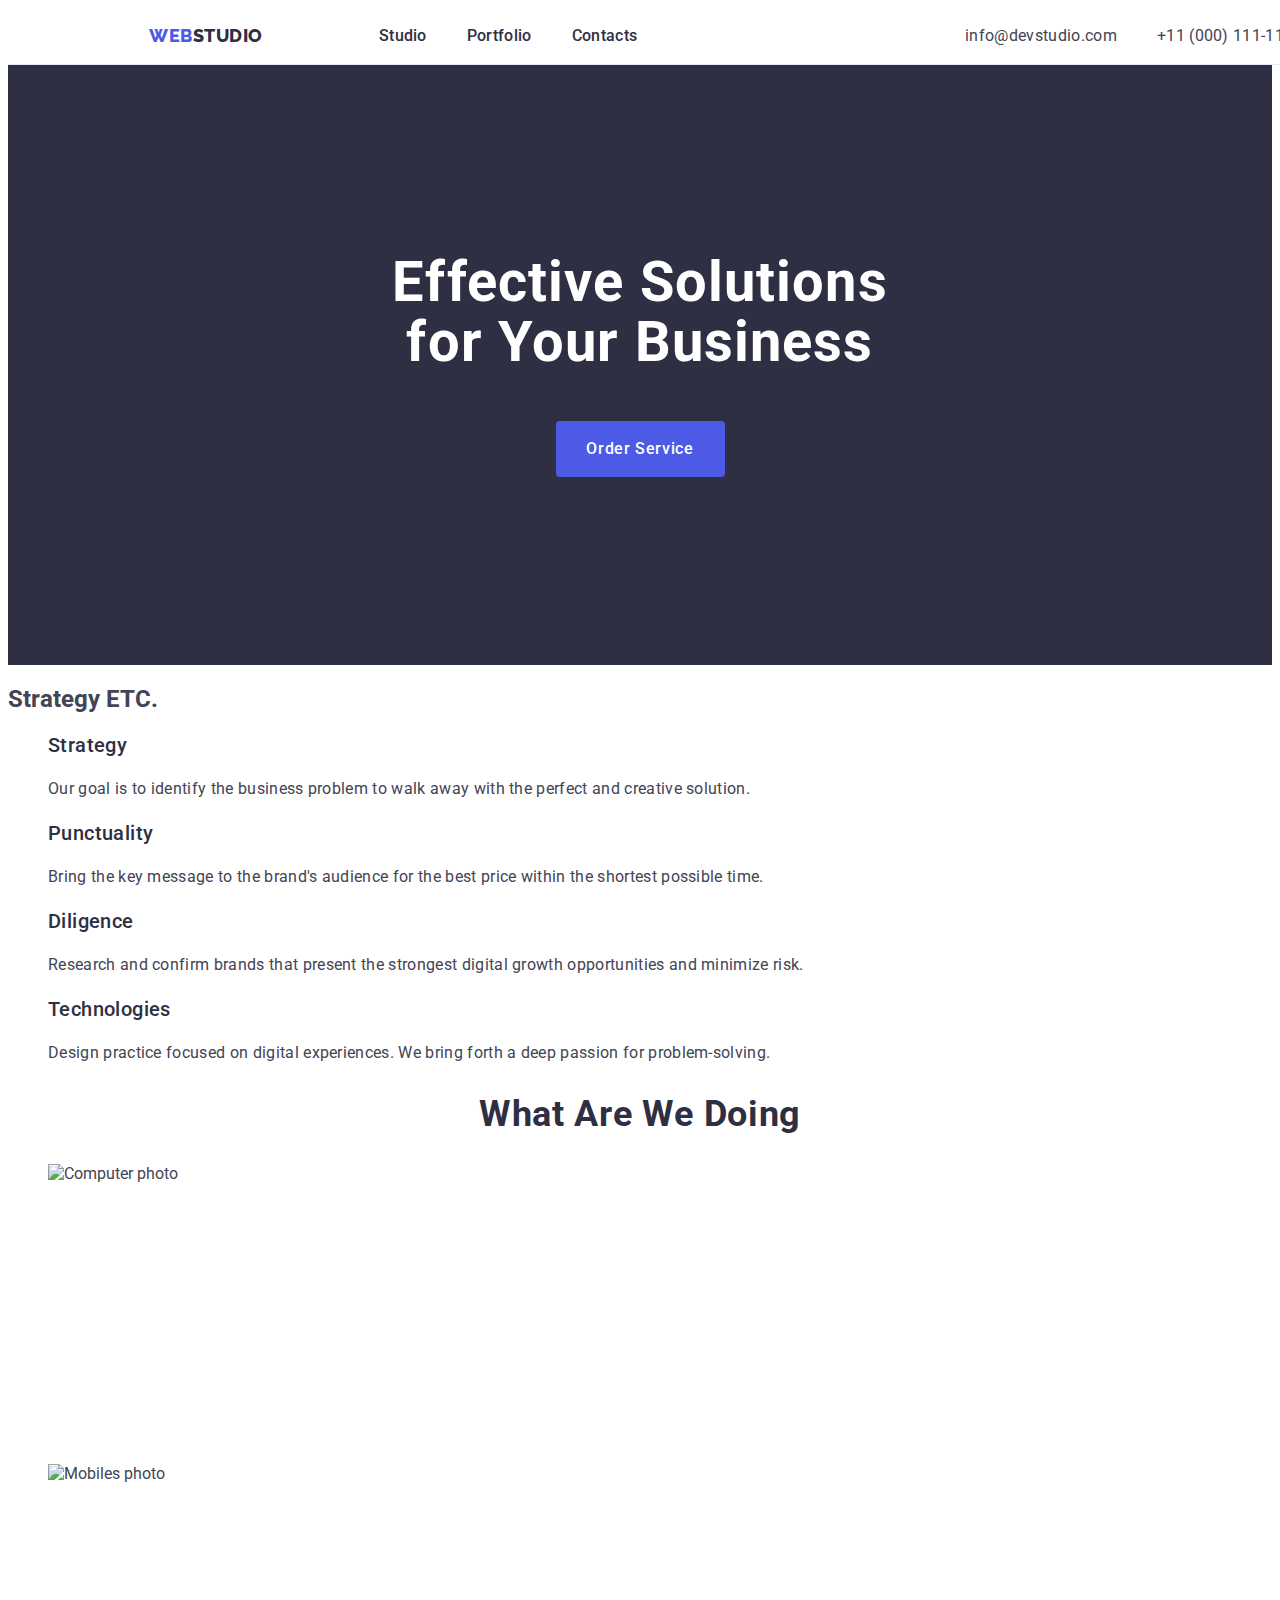
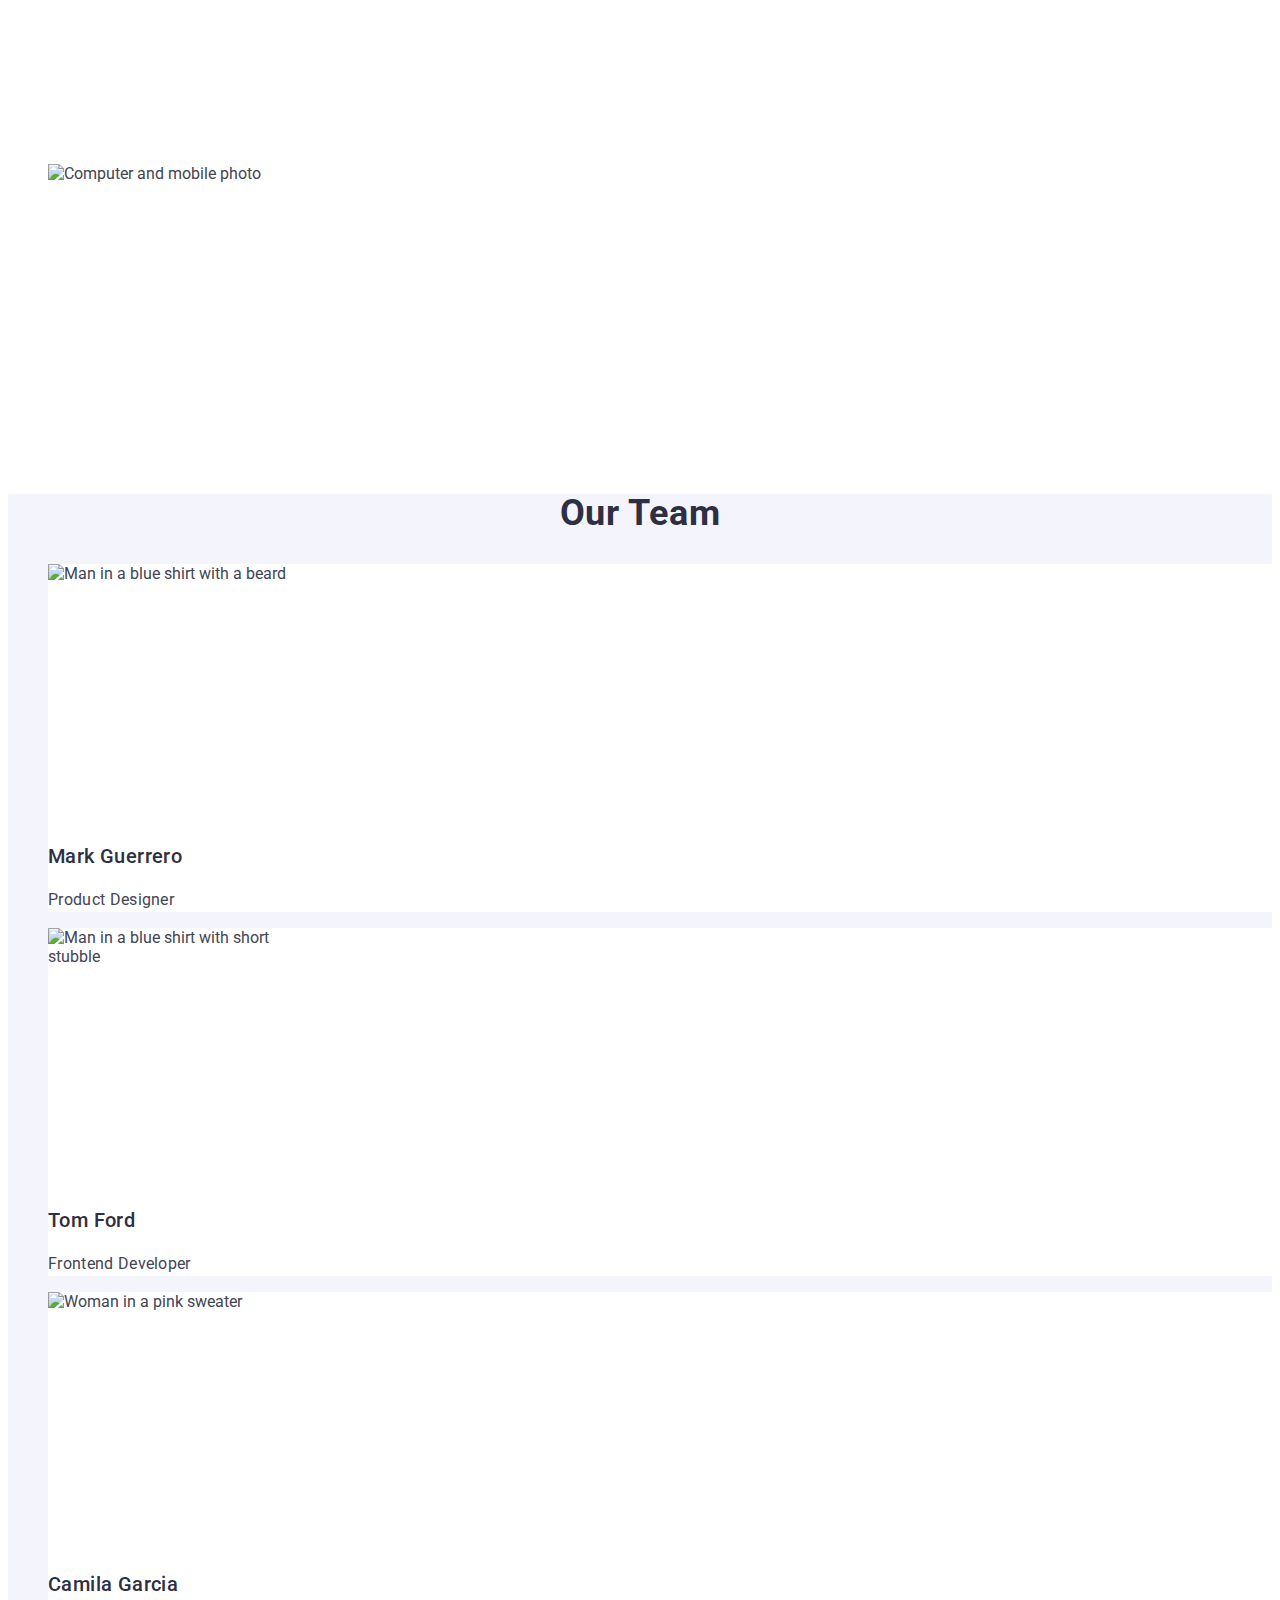
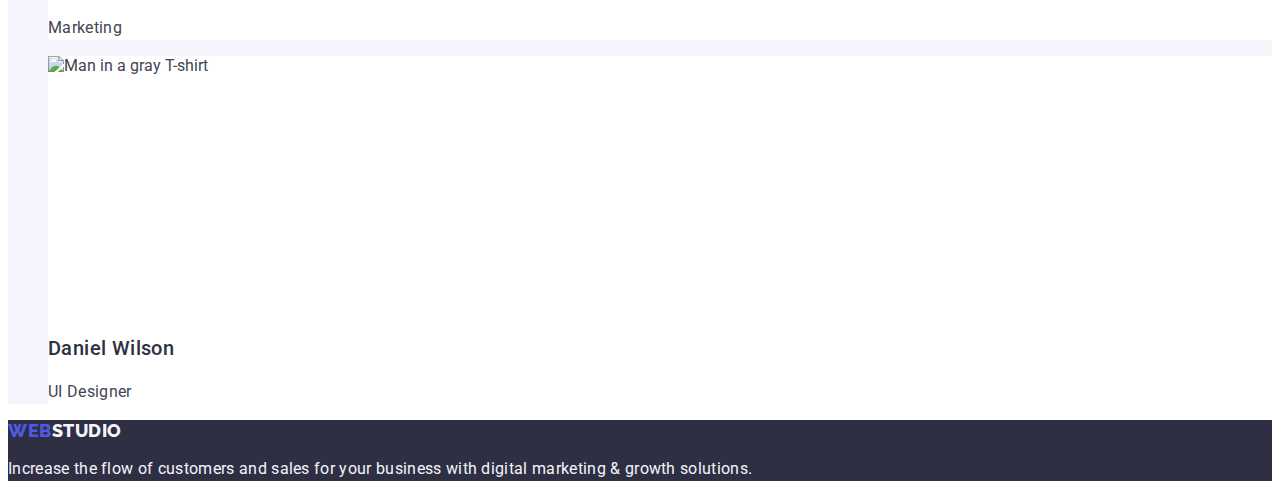
==== index.html @ ab26cf45 "index.html" ====
<!DOCTYPE html>
<html lang="en">
<head>
    <meta charset="UTF-8">
    <meta name="viewport" content="width=device-width, initial-scale=1.0">
    <title>zadaniedomowe2</title>

    <link rel="preconnect" href="https://fonts.googleapis.com">
    <link rel="preconnect" href="https://fonts.gstatic.com" crossorigin>
    <link href="https://fonts.googleapis.com/css2?family=Raleway:wght@800&family=Roboto:wght@400;500;700;900&display=swap"
        rel="stylesheet">
    
    <link
    rel="stylesheet"
    href="https://cdnjs.cloudflare.com/ajax/libs/modern-normalize/2.0.0/modern-normalize.min.css"
    integrity="sha512-4xo8blKMVCiXpTaLzQSLSw3KFOVPWhm/TRtuPVc4WG6kUgjH6J03IBuG7JZPkcWMxJ5huwaBpOpnwYElP/m6wg=="
    crossorigin="anonymous"
    referrerpolicy="no-referrer"
    />

    <link rel="stylesheet" href="./css/styles.css">
</head>

<body>
    <header class="header">
        <div class="container header-container">
        <nav class="nav-container">
            <a href="./index.html" class="logo link">Web<span class="logo-span">Studio</span></a>
            <ul class="nav-links list">
                <li><a href="./index.html" class="link">Studio</a></li>
                <li><a href="./portfolio.html" class="link">Portfolio</a></li>
                <li><a href="" class="link">Contacts</a></li>
            </ul>
        </nav>
        <address class="address">
            <ul class="address-links list">
                <li><a href="mailto:info@devstudio.com" class="link">info@devstudio.com</a></li>
                <li><a href="tel:+110001111111" class="link">+11 (000) 111-11-11</a></li>
            </ul>
        </address>
        </div>
    </header>

    <main>
        <!--Effective Solutions for Your Business-->
        <div class="container">
        <section class="title-background">
            <h1 class="title">Effective Solutions for Your Business</h1>
            <button type="button" class="filter-buttonone cursor">Order Service</button>
        </section>
        </div>
        
        <!--Strategy etc.-->
        <section>
            <h2>Strategy ETC.</h2>
            <ul class="list">
                <li>
                    <h3 class="headerthree">Strategy</h3>
                    <p class="description">Our goal is to identify the business problem to walk away with the perfect and creative solution.</p>
                </li>
                <li>
                    <h3 class="headerthree">Punctuality</h3>
                    <p class="description">Bring the key message to the brand's audience for the best price within the shortest possible time.</p>
                </li>
                <li>
                    <h3 class="headerthree">Diligence</h3>
                    <p class="description">Research and confirm brands that present the strongest digital growth opportunities and minimize risk.</p>
                </li>
                <li>
                    <h3 class="headerthree">Technologies</h3>
                    <p class="description">Design practice focused on digital experiences. We bring forth a deep passion for problem-solving.</p>
                </li>
            </ul>
        </section>

        <!--What Are We Doing-->
        <section>
            <h2 class="headertwo">What are we doing</h2>
            <ul class="list">
                <li><img src="./images/WhatAreWeDoing-img1.jpg" alt="Computer photo" width="360" height="300"></li>
                <li><img src="./images/WhatAreWeDoing-img2.jpg" alt="Mobiles photo" width="360" height="300"></li>
                <li><img src="./images/WhatAreWeDoing-img3.jpg" alt="Computer and mobile photo" width="360" height="300"></li>
            </ul>
        </section>

        <!--Our Team-->
        <section class="team-background">
            <h2 class="headertwo">Our Team</h2>
            <ul class="list">
                <li class="card-background">
                    <img src="./images/OurTeam-img1.jpg" alt="Man in a blue shirt with a beard" width="264" height="260">
                    <h3 class="headerthree">Mark Guerrero</h3>
                    <p class="description">Product Designer</p>
                </li>
                <li class="card-background">
                    <img src="./images/OurTeam-img2.jpg" alt="Man in a blue shirt with short stubble" width="264" height="260">
                    <h3 class="headerthree">Tom Ford</h3>
                    <p class="description">Frontend Developer</p>
                </li>
                <li class="card-background">
                    <img src="./images/OurTeam-img3.jpg" alt="Woman in a pink sweater" width="264" height="260">
                    <h3 class="headerthree">Camila Garcia</h3>
                    <p class="description">Marketing</p>
                </li>
                <li class="card-background">
                    <img src="./images/OurTeam-img4.jpg" alt="Man in a gray T-shirt" width="264" height="260">
                    <h3 class="headerthree">Daniel Wilson</h3>
                    <p class="description">UI Designer</p>
                </li>
            </ul>
        </section>
    </main>

    <footer class="footer-background">
        <a href="./index.html" class="logo link">Web<span class="logo-spantwo">Studio</span></a>
        <p class="footer-description">Increase the flow of customers and sales for your business with digital marketing & growth solutions.</p>
    </footer>
</body>
</html>
---- css/styles.css ----
:root {
    --primary-brand-color: #4D5AE5;
    --pressed-state-color: #404BBF;
    --dark-color: #2E2F42;
    --success-color: #31D0AA;
    --text-color: #434455;
    --subtle-text-color: #8E8F99;
    --accent-color: #E7E9FC;
    --light-color: #F4F4FD;
    --modal-overlay-color: #2E2F4266;
    --hero-background-color: #2E2F42B2;
    --white-background-color: #FFFFFF;
    --modal-background-color: #FCFCFC;
}

body {
   font-family: "Roboto", sans-serif;
   color: var(--text-color);
   background-color: var(--white-background-color);
}

.nav-links .link {
        color: var(--dark-color);
        font-size: 16px;
        font-weight: 500;
        line-height: 1.5;
        letter-spacing: 0.32px;
        padding: 24px 0;
}

.address-links .link {
    color: var(--text-color);
    font-size: 16px;
    line-height: 1.5;
    letter-spacing: 0.32px;
}

.address-links .link:hover,
.address-links .link:focus,
.address-links .link:active,
.nav-links .link:hover,
.nav-links .link:focus,
.nav-links .link:active {
    color: var(--pressed-state-color)
}

.address {
    font-style: normal;
}

.link {
    text-decoration: none;
}

.list {
    list-style: none;
}

.filter-button {
    background-color: var(--light-color);
        color: var(--primary-brand-color);
        font-family: inherit;
        font-size: 16px;
        font-weight: 500;
        line-height: 1.5;
        letter-spacing: 0.64px;
}

.filter-buttonone {
    background-color: var(--primary-brand-color);
        color: var(--white-background-color);
        font-family: inherit;
        font-size: 16px;
        font-weight: 500;
        line-height: 1.5;
        letter-spacing: 0.64px;
        display: block;
        margin: 0 auto;
        min-width: 169px;
        height: 56px;
        border: none;
        border-radius: 4px;
}

.filter-button:hover,
.filter-button:focus,
.filter-buttonone:hover,
.filter-buttonone:focus {
    background-color: var(--pressed-state-color);
    color: var(--white-background-color);
}

.cursor {
    cursor: pointer;
}

.logo {
    color: var(--primary-brand-color);
    font-family: "Raleway", sans-serif;
    font-size: 18px;
    font-weight: 800;
    line-height: 1.17;
    letter-spacing: 0.54px;
    text-transform: uppercase;
    margin-right: 76px;
}

.logo-span {
    color: var(--dark-color);
}

.logo-spantwo {
    color: var(--light-color)
}

.title-background {
    background-color: var(--dark-color);
    width: 1440px;
    padding: 188px 0;
}

.title {
    color: var(--white-background-color);
    text-align: center;
    font-size: 56px;
    font-weight: 700;
    line-height: 1.07;
    letter-spacing: 1.12px;
    display: block;
    margin: 0 auto;
    max-width: 496px;
    padding-bottom: 48px;
}

.team-background {
    background-color: var(--light-color);
}

.headertwo {
    color: var(--dark-color);
    text-align: center;
    font-size: 36px;
    font-weight: 700;
    line-height: 1.11;
    letter-spacing: 0.72px;
    text-transform: capitalize;
}

.headerthree {
    color: var(--dark-color);
    font-size: 20px;
    font-weight: 500;
    line-height: 1.2;
    letter-spacing: 0.4px;
}

.description {
    font-size: 16px;
    line-height: 1.5;
    letter-spacing: 0.32px;
}

.card-background {
    background-color: var(--white-background-color);
}

.footer-description {
    color: var(--light-color);
    font-size: 16px;
    line-height: 1.5;
    letter-spacing: 0.32px;
}

.footer-background {
    background-color: var(--dark-color);
}

.header {
    width: 1440px;
    border-bottom: 1px solid var(--accent-color);
}

.container {
    display: flex;
}

.header-container {
        width: 1158px;
        margin: 0 auto;
        padding: 0 15px;
        justify-content: space-between;
}

.nav-container {
    display: flex;
    align-items: center;
}

.nav-links,
.address-links {
    display: flex;
    gap: 40px;
}

img {
    display: block;
}
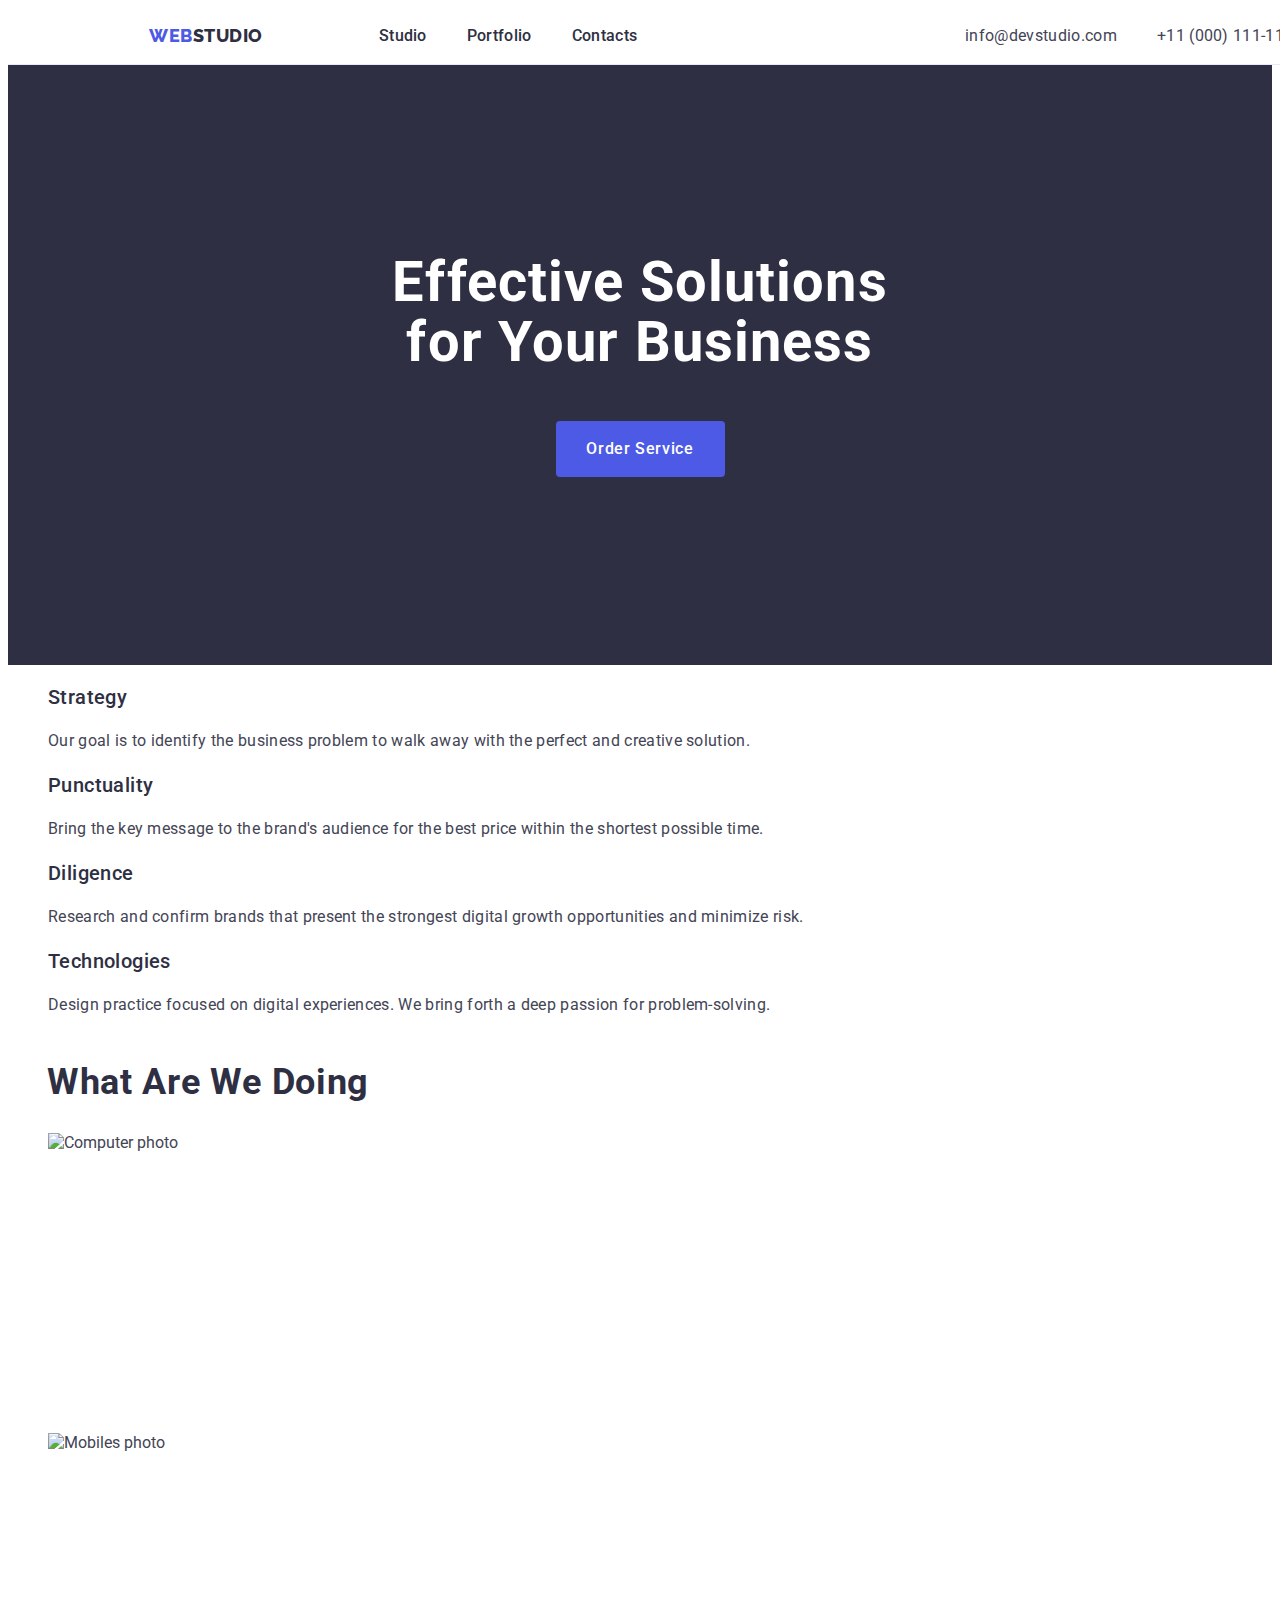
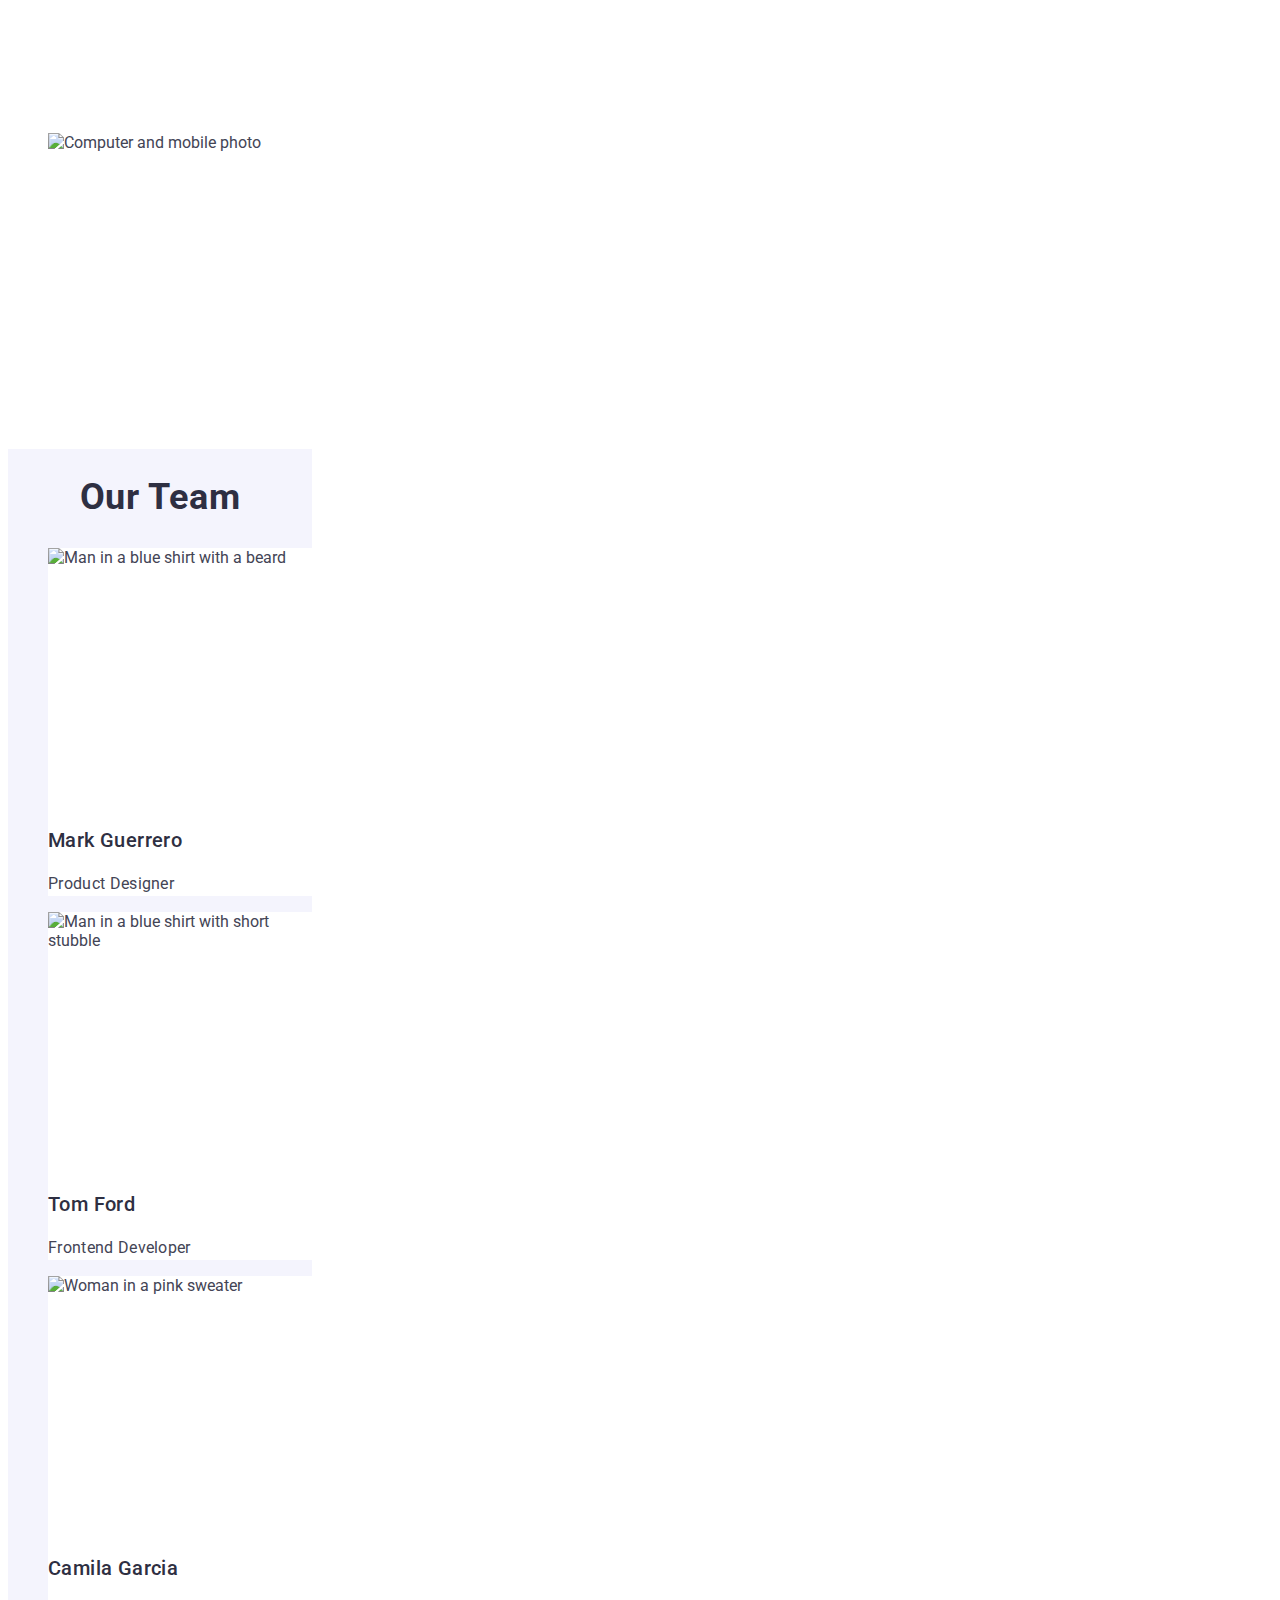
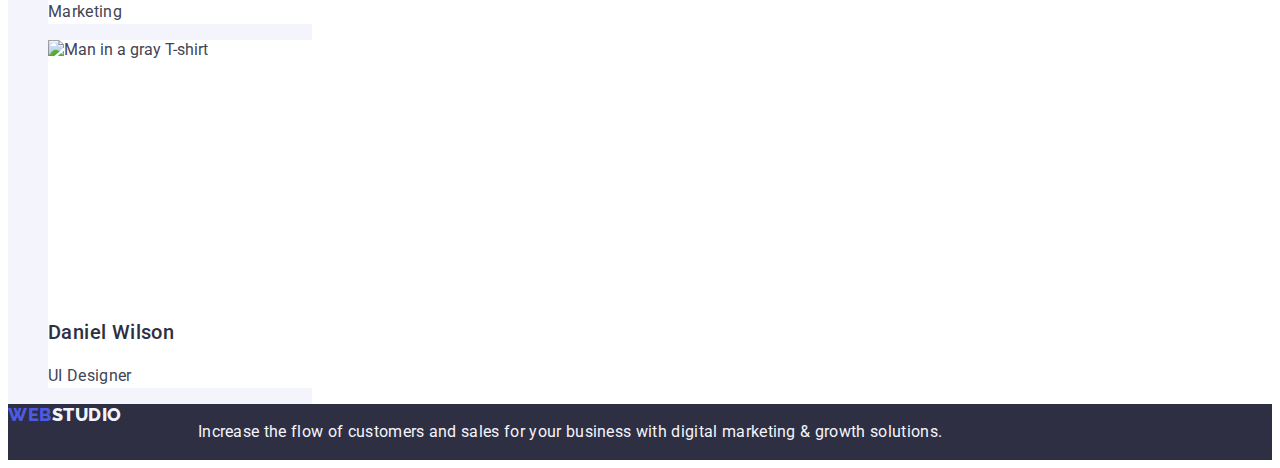
==== commit 7b92530e: "index.html" ====
--- a/index.html
+++ b/index.html
@@ -51,8 +51,9 @@
         </div>
         
         <!--Strategy etc.-->
+        <div class="container">
         <section>
-            <h2>Strategy ETC.</h2>
+            <h2 class="visually-hidden">Strategy ETC.</h2>
             <ul class="list">
                 <li>
                     <h3 class="headerthree">Strategy</h3>
@@ -72,8 +73,10 @@
                 </li>
             </ul>
         </section>
+        </div>
 
         <!--What Are We Doing-->
+        <div class="container">
         <section>
             <h2 class="headertwo">What are we doing</h2>
             <ul class="list">
@@ -82,8 +85,10 @@
                 <li><img src="./images/WhatAreWeDoing-img3.jpg" alt="Computer and mobile photo" width="360" height="300"></li>
             </ul>
         </section>
+        </div>
 
         <!--Our Team-->
+        <div class="container">
         <section class="team-background">
             <h2 class="headertwo">Our Team</h2>
             <ul class="list">
@@ -109,11 +114,14 @@
                 </li>
             </ul>
         </section>
+        </div>
     </main>
 
     <footer class="footer-background">
+        <div class="container">
         <a href="./index.html" class="logo link">Web<span class="logo-spantwo">Studio</span></a>
         <p class="footer-description">Increase the flow of customers and sales for your business with digital marketing & growth solutions.</p>
+        </div>
     </footer>
 </body>
 </html>--- a/css/styles.css
+++ b/css/styles.css
@@ -204,4 +204,14 @@
 
 img {
     display: block;
+}
+
+.visually-hidden:not(:focus):not(:active) {
+    clip: rect(0 0 0 0);
+    clip-path: inset(100%);
+    height: 1px;
+    overflow: hidden;
+    position: absolute;
+    white-space: nowrap;
+    width: 1px;
 }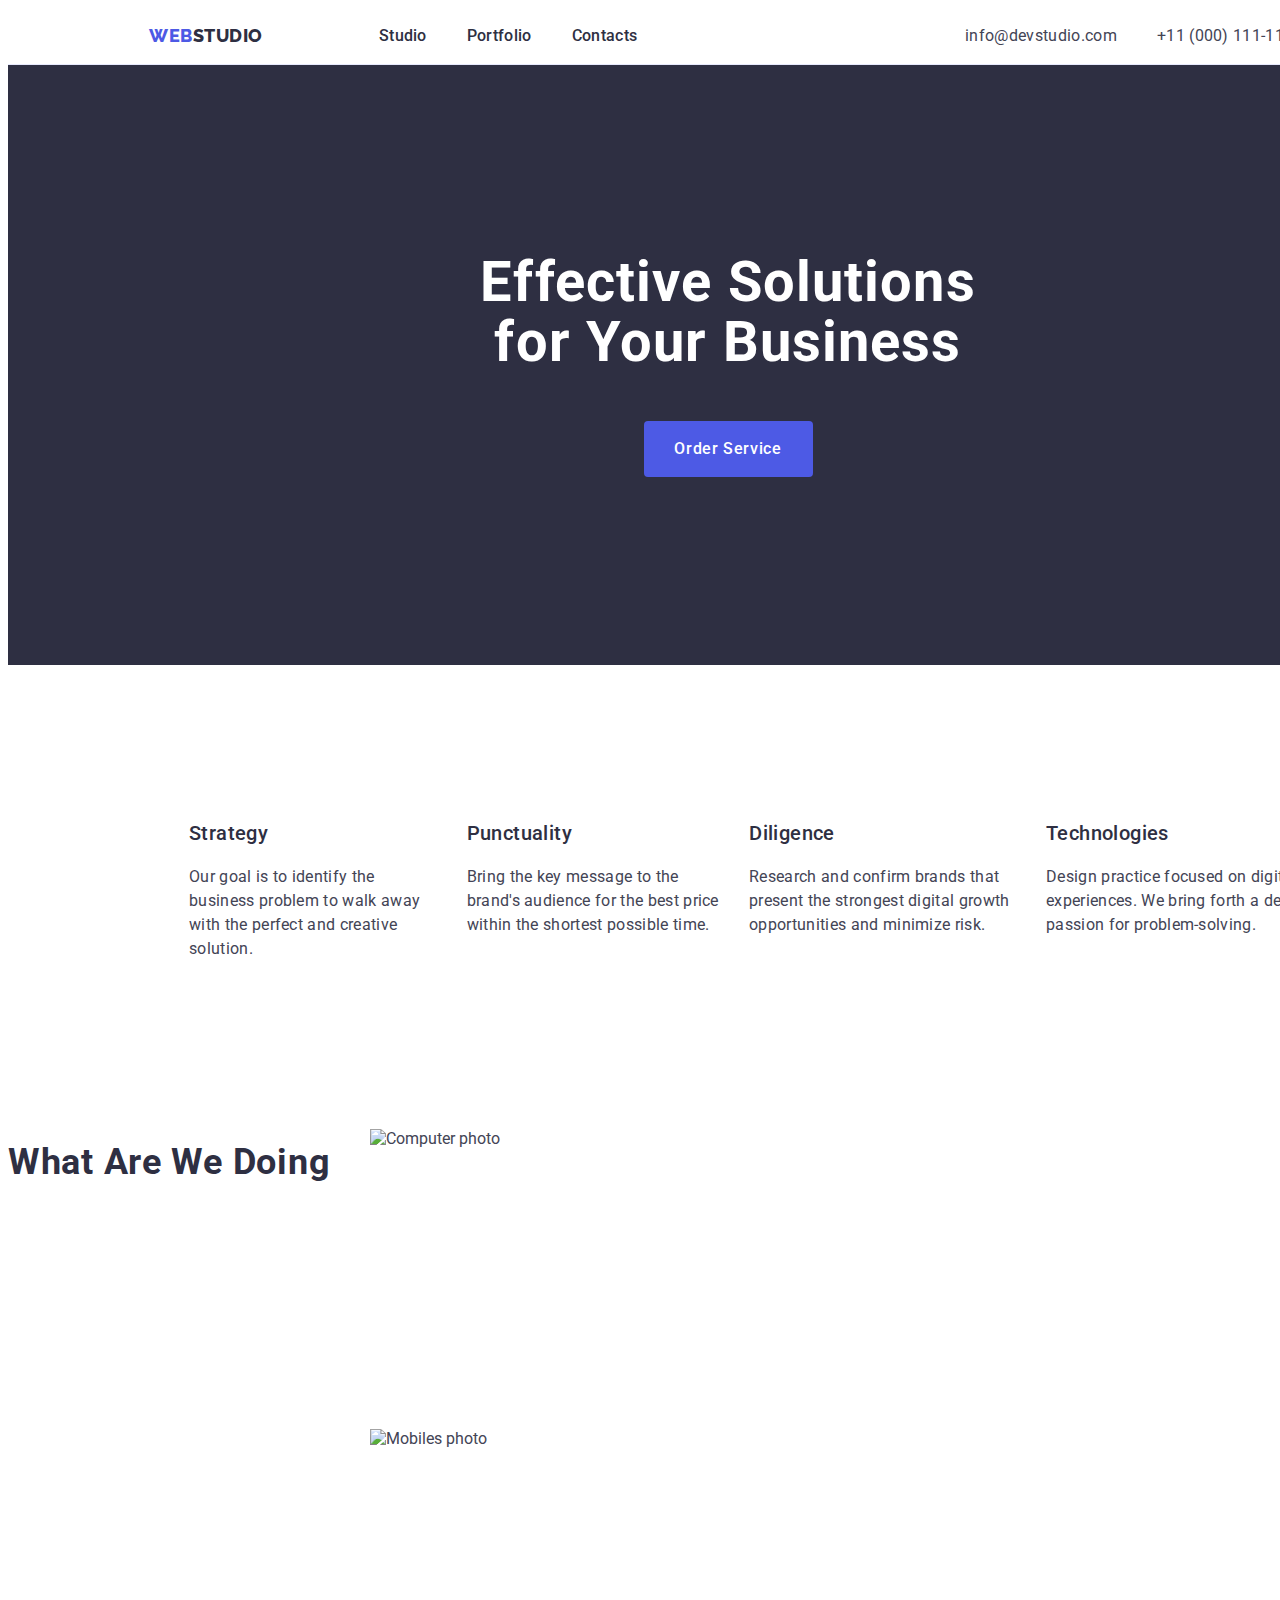
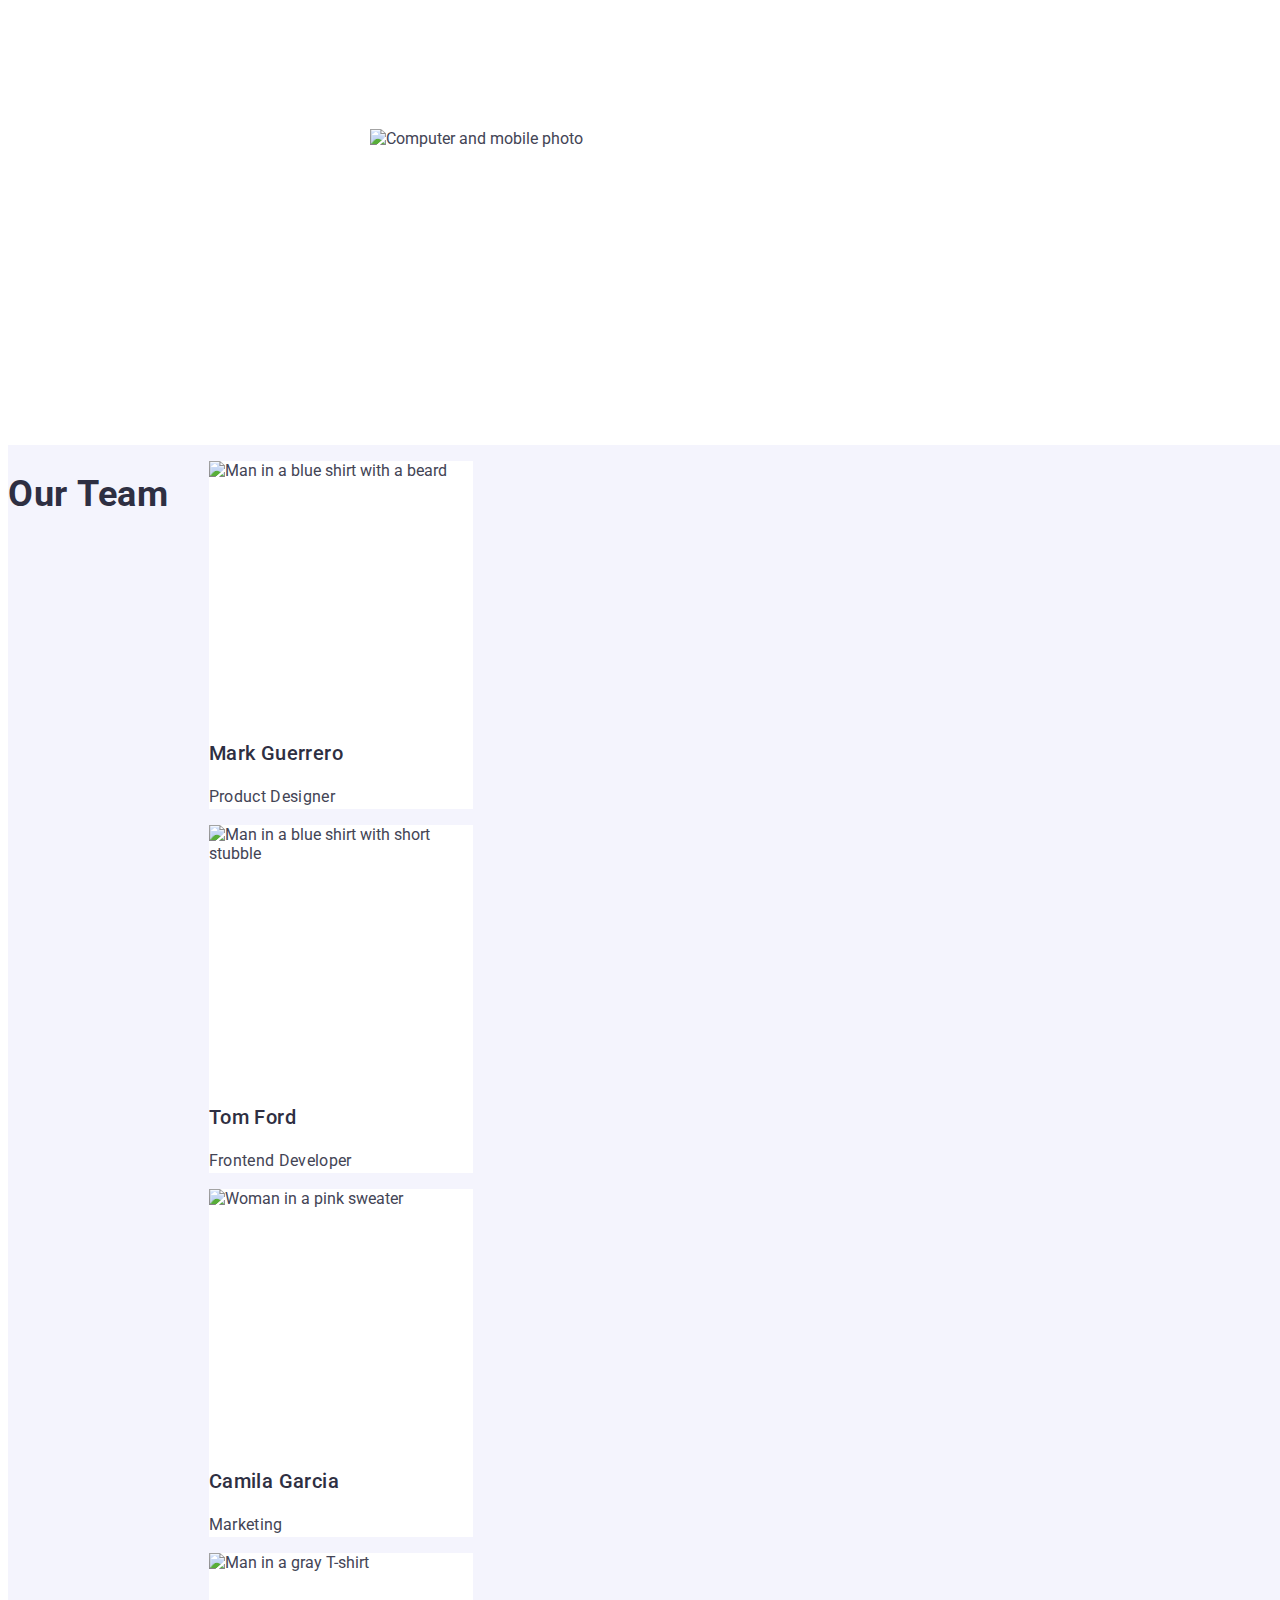
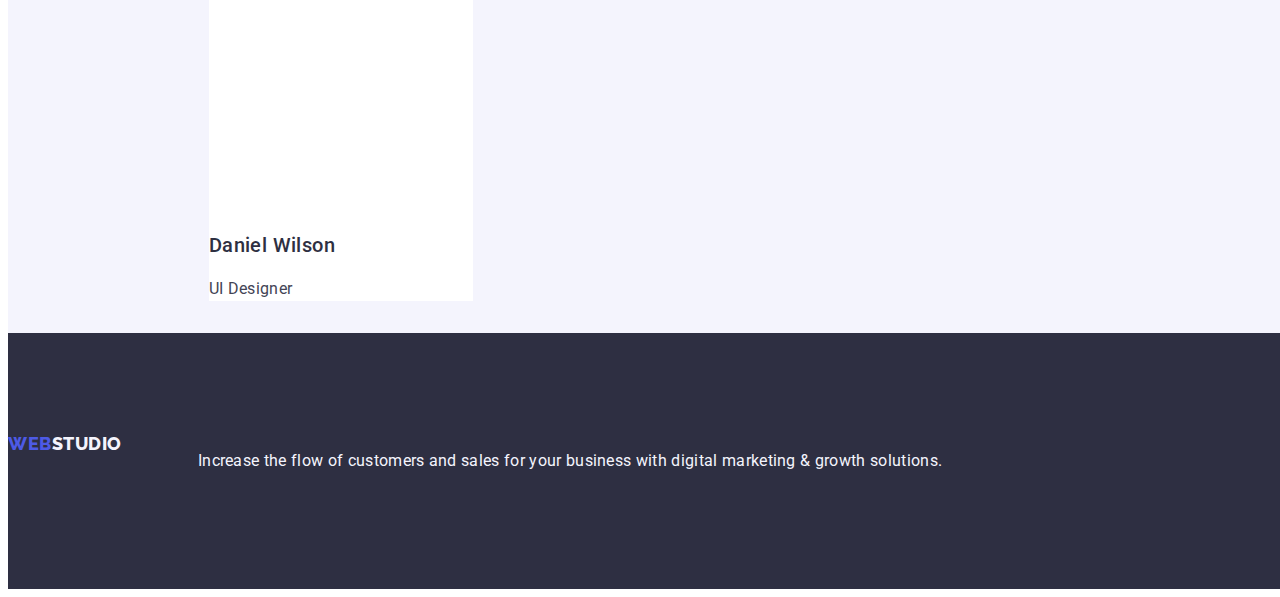
==== commit 522702b7: "index.html" ====
--- a/index.html
+++ b/index.html
@@ -41,55 +41,55 @@
         </div>
     </header>
 
-    <main>
+    <main class="main">
         <!--Effective Solutions for Your Business-->
-        <div class="container">
         <section class="title-background">
+            <div class="container sectionone-container">
             <h1 class="title">Effective Solutions for Your Business</h1>
             <button type="button" class="filter-buttonone cursor">Order Service</button>
+            </div>
         </section>
-        </div>
         
         <!--Strategy etc.-->
-        <div class="container">
-        <section>
+        <section class="sectiontwo">
+            <div class="container sectiontwo-container">
             <h2 class="visually-hidden">Strategy ETC.</h2>
-            <ul class="list">
+            <ul class="list list-sectiontwo">
                 <li>
-                    <h3 class="headerthree">Strategy</h3>
+                    <h3 class="headerthree headerthree-sectiontwo">Strategy</h3>
                     <p class="description">Our goal is to identify the business problem to walk away with the perfect and creative solution.</p>
                 </li>
                 <li>
-                    <h3 class="headerthree">Punctuality</h3>
+                    <h3 class="headerthree headerthree-sectiontwo">Punctuality</h3>
                     <p class="description">Bring the key message to the brand's audience for the best price within the shortest possible time.</p>
                 </li>
                 <li>
-                    <h3 class="headerthree">Diligence</h3>
+                    <h3 class="headerthree headerthree-sectiontwo">Diligence</h3>
                     <p class="description">Research and confirm brands that present the strongest digital growth opportunities and minimize risk.</p>
                 </li>
                 <li>
-                    <h3 class="headerthree">Technologies</h3>
+                    <h3 class="headerthree headerthree-sectiontwo">Technologies</h3>
                     <p class="description">Design practice focused on digital experiences. We bring forth a deep passion for problem-solving.</p>
                 </li>
             </ul>
+            </div>
         </section>
-        </div>
 
         <!--What Are We Doing-->
-        <div class="container">
         <section>
+            <div class="container">
             <h2 class="headertwo">What are we doing</h2>
             <ul class="list">
                 <li><img src="./images/WhatAreWeDoing-img1.jpg" alt="Computer photo" width="360" height="300"></li>
                 <li><img src="./images/WhatAreWeDoing-img2.jpg" alt="Mobiles photo" width="360" height="300"></li>
                 <li><img src="./images/WhatAreWeDoing-img3.jpg" alt="Computer and mobile photo" width="360" height="300"></li>
             </ul>
+            </div>
         </section>
-        </div>
 
         <!--Our Team-->
-        <div class="container">
         <section class="team-background">
+            <div class="container">
             <h2 class="headertwo">Our Team</h2>
             <ul class="list">
                 <li class="card-background">
@@ -113,8 +113,8 @@
                     <p class="description">UI Designer</p>
                 </li>
             </ul>
+            </div>
         </section>
-        </div>
     </main>
 
     <footer class="footer-background">
--- a/css/styles.css
+++ b/css/styles.css
@@ -173,6 +173,8 @@
 
 .footer-background {
     background-color: var(--dark-color);
+    width: 1440px;
+    padding: 100px 0;
 }
 
 .header {
@@ -185,10 +187,10 @@
 }
 
 .header-container {
-        width: 1158px;
-        margin: 0 auto;
-        padding: 0 15px;
-        justify-content: space-between;
+    width: 1158px;
+    margin: 0 auto;
+    padding: 0 15px;
+    justify-content: space-between;
 }
 
 .nav-container {
@@ -200,6 +202,10 @@
 .address-links {
     display: flex;
     gap: 40px;
+}
+
+.sectionone-container {
+    flex-direction: column;
 }
 
 img {
@@ -214,4 +220,26 @@
     position: absolute;
     white-space: nowrap;
     width: 1px;
+}
+
+.sectiontwo {
+    padding: 120px 0;
+}
+
+.sectiontwo-container {
+    width: 1158px;
+    margin: 0 auto;
+}
+
+.list-sectiontwo {
+    display: flex;
+    gap: 24px;
+}
+
+.headerthree-sectiontwo {
+    width: calc((100% - 72px) / 4)
+}
+
+.main {
+        width: 1440px;
 }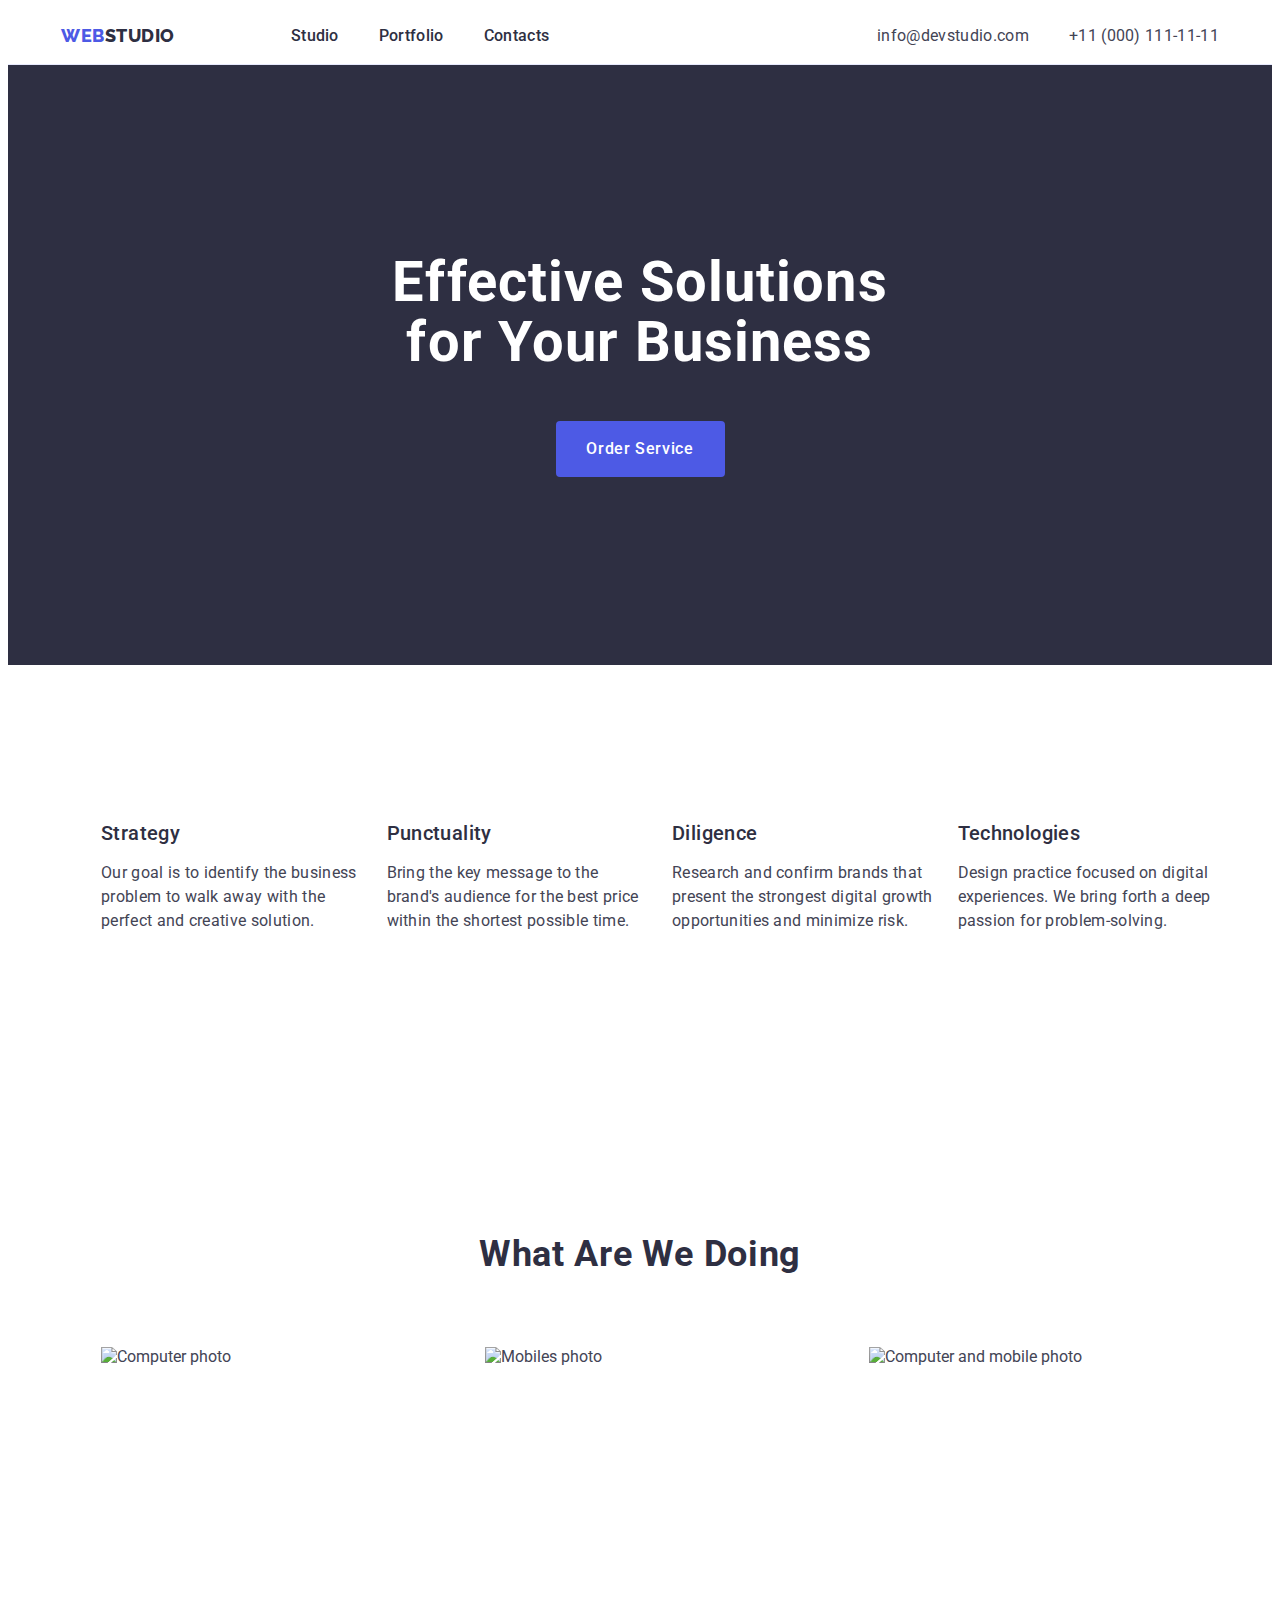
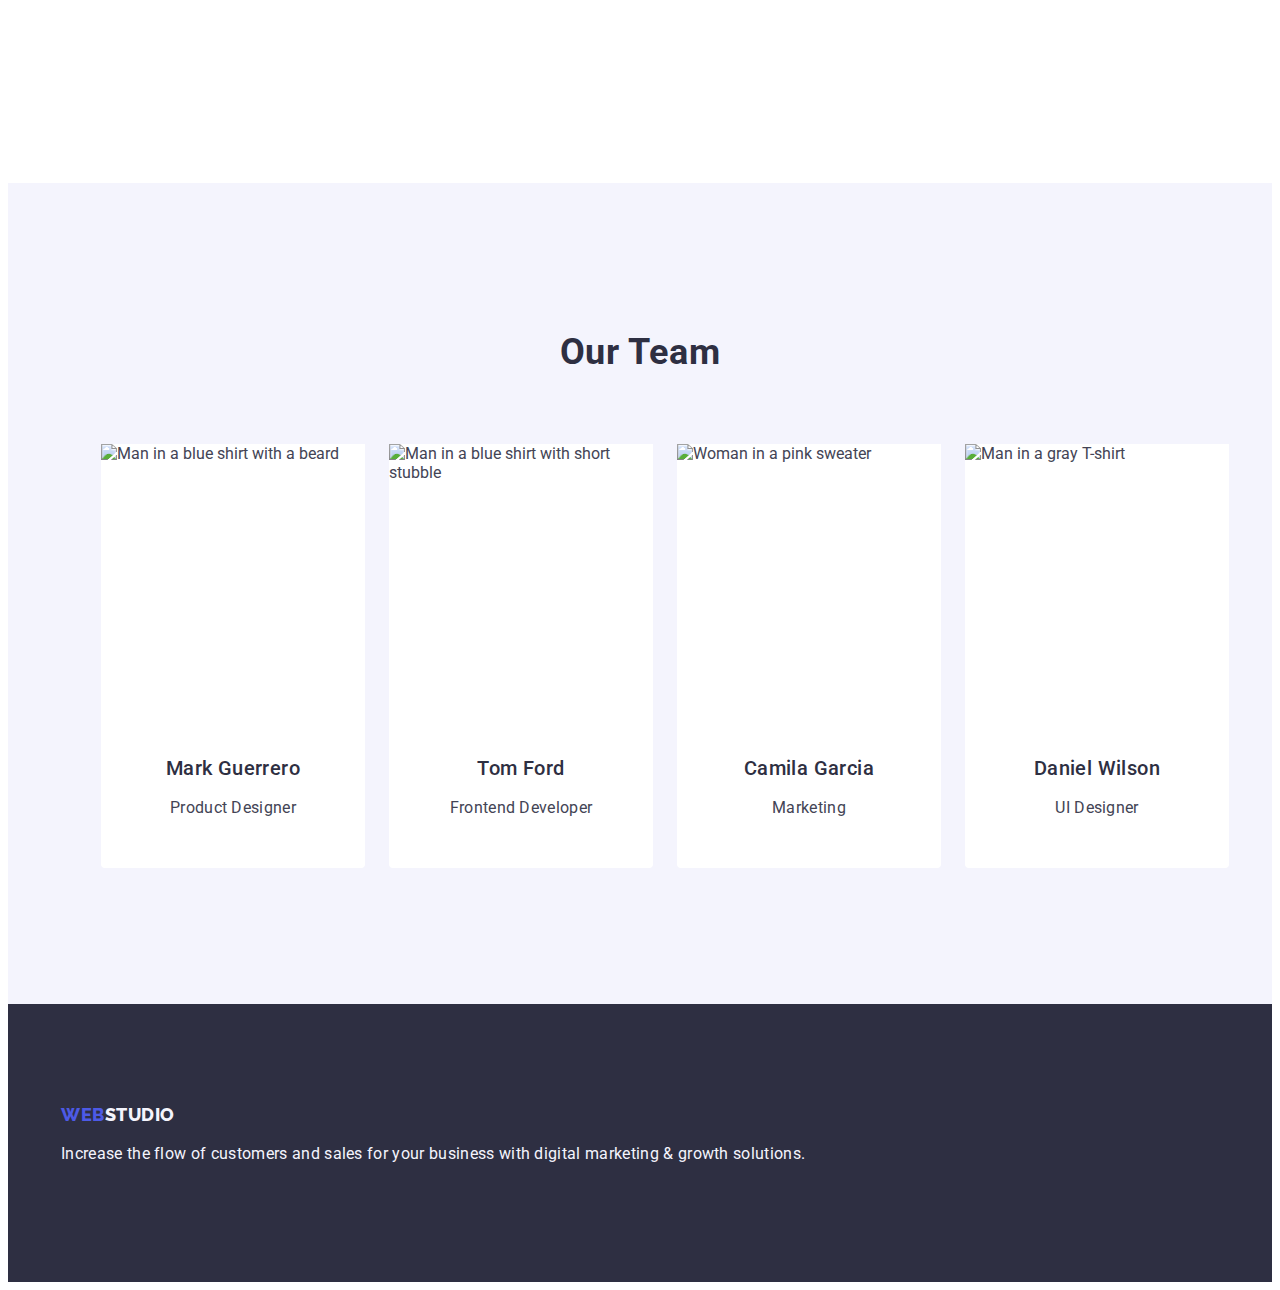
==== commit 52031d38: "index.html" ====
--- a/index.html
+++ b/index.html
@@ -44,7 +44,7 @@
     <main class="main">
         <!--Effective Solutions for Your Business-->
         <section class="title-background">
-            <div class="container sectionone-container">
+            <div class="container">
             <h1 class="title">Effective Solutions for Your Business</h1>
             <button type="button" class="filter-buttonone cursor">Order Service</button>
             </div>
@@ -52,23 +52,23 @@
         
         <!--Strategy etc.-->
         <section class="sectiontwo">
-            <div class="container sectiontwo-container">
+            <div class="container">
             <h2 class="visually-hidden">Strategy ETC.</h2>
             <ul class="list list-sectiontwo">
-                <li>
-                    <h3 class="headerthree headerthree-sectiontwo">Strategy</h3>
+                <li class="li-sectiontwo">
+                    <h3 class="headerthree">Strategy</h3>
                     <p class="description">Our goal is to identify the business problem to walk away with the perfect and creative solution.</p>
                 </li>
-                <li>
-                    <h3 class="headerthree headerthree-sectiontwo">Punctuality</h3>
+                <li class="li-sectiontwo">
+                    <h3 class="headerthree">Punctuality</h3>
                     <p class="description">Bring the key message to the brand's audience for the best price within the shortest possible time.</p>
                 </li>
-                <li>
-                    <h3 class="headerthree headerthree-sectiontwo">Diligence</h3>
+                <li class="li-sectiontwo">
+                    <h3 class="headerthree">Diligence</h3>
                     <p class="description">Research and confirm brands that present the strongest digital growth opportunities and minimize risk.</p>
                 </li>
-                <li>
-                    <h3 class="headerthree headerthree-sectiontwo">Technologies</h3>
+                <li class="li-sectiontwo">
+                    <h3 class="headerthree">Technologies</h3>
                     <p class="description">Design practice focused on digital experiences. We bring forth a deep passion for problem-solving.</p>
                 </li>
             </ul>
@@ -76,41 +76,49 @@
         </section>
 
         <!--What Are We Doing-->
-        <section>
+        <section class="sectionthree">
             <div class="container">
             <h2 class="headertwo">What are we doing</h2>
-            <ul class="list">
-                <li><img src="./images/WhatAreWeDoing-img1.jpg" alt="Computer photo" width="360" height="300"></li>
-                <li><img src="./images/WhatAreWeDoing-img2.jpg" alt="Mobiles photo" width="360" height="300"></li>
-                <li><img src="./images/WhatAreWeDoing-img3.jpg" alt="Computer and mobile photo" width="360" height="300"></li>
+            <ul class="list list-sectionthree">
+                <li class="li-sectrionthree"><img src="./images/WhatAreWeDoing-img1.jpg" alt="Computer photo" width="360" height="300"></li>
+                <li class="li-sectrionthree"><img src="./images/WhatAreWeDoing-img2.jpg" alt="Mobiles photo" width="360" height="300"></li>
+                <li class="li-sectrionthree"><img src="./images/WhatAreWeDoing-img3.jpg" alt="Computer and mobile photo" width="360" height="300"></li>
             </ul>
             </div>
         </section>
 
         <!--Our Team-->
-        <section class="team-background">
+        <section class="team-background sectionfour">
             <div class="container">
             <h2 class="headertwo">Our Team</h2>
-            <ul class="list">
+            <ul class="list list-sectionfour">
                 <li class="card-background">
                     <img src="./images/OurTeam-img1.jpg" alt="Man in a blue shirt with a beard" width="264" height="260">
-                    <h3 class="headerthree">Mark Guerrero</h3>
-                    <p class="description">Product Designer</p>
+                    <div class="worker">
+                        <h3 class="headerthree worker-headerthree">Mark Guerrero</h3>
+                        <p class="description worker-description">Product Designer</p>
+                    </div>
                 </li>
                 <li class="card-background">
                     <img src="./images/OurTeam-img2.jpg" alt="Man in a blue shirt with short stubble" width="264" height="260">
-                    <h3 class="headerthree">Tom Ford</h3>
-                    <p class="description">Frontend Developer</p>
+                    <div class="worker">
+                        <h3 class="headerthree worker-headerthree">Tom Ford</h3>
+                        <p class="description worker-description">Frontend Developer</p>
+                    </div>
                 </li>
                 <li class="card-background">
                     <img src="./images/OurTeam-img3.jpg" alt="Woman in a pink sweater" width="264" height="260">
-                    <h3 class="headerthree">Camila Garcia</h3>
-                    <p class="description">Marketing</p>
+                    <div class="worker">
+                        <h3 class="headerthree worker-headerthree">Camila Garcia</h3>
+                        <p class="description worker-description">Marketing</p>
+                    </div>
                 </li>
                 <li class="card-background">
                     <img src="./images/OurTeam-img4.jpg" alt="Man in a gray T-shirt" width="264" height="260">
-                    <h3 class="headerthree">Daniel Wilson</h3>
-                    <p class="description">UI Designer</p>
+                    <div class="worker">
+                        <h3 class="headerthree worker-headerthree">Daniel Wilson</h3>
+                        <p class="description worker-description">UI Designer</p>
+                    </div>
                 </li>
             </ul>
             </div>
--- a/css/styles.css
+++ b/css/styles.css
@@ -14,18 +14,18 @@
 }
 
 body {
-   font-family: "Roboto", sans-serif;
-   color: var(--text-color);
-   background-color: var(--white-background-color);
+    font-family: "Roboto", sans-serif;
+    color: var(--text-color);
+    background-color: var(--white-background-color);
 }
 
 .nav-links .link {
-        color: var(--dark-color);
-        font-size: 16px;
-        font-weight: 500;
-        line-height: 1.5;
-        letter-spacing: 0.32px;
-        padding: 24px 0;
+    color: var(--dark-color);
+    font-size: 16px;
+    font-weight: 500;
+    line-height: 1.5;
+    letter-spacing: 0.32px;
+    padding: 24px 0;
 }
 
 .address-links .link {
@@ -58,28 +58,28 @@
 
 .filter-button {
     background-color: var(--light-color);
-        color: var(--primary-brand-color);
-        font-family: inherit;
-        font-size: 16px;
-        font-weight: 500;
-        line-height: 1.5;
-        letter-spacing: 0.64px;
+    color: var(--primary-brand-color);
+    font-family: inherit;
+    font-size: 16px;
+    font-weight: 500;
+    line-height: 1.5;
+    letter-spacing: 0.64px;
 }
 
 .filter-buttonone {
     background-color: var(--primary-brand-color);
-        color: var(--white-background-color);
-        font-family: inherit;
-        font-size: 16px;
-        font-weight: 500;
-        line-height: 1.5;
-        letter-spacing: 0.64px;
-        display: block;
-        margin: 0 auto;
-        min-width: 169px;
-        height: 56px;
-        border: none;
-        border-radius: 4px;
+    color: var(--white-background-color);
+    font-family: inherit;
+    font-size: 16px;
+    font-weight: 500;
+    line-height: 1.5;
+    letter-spacing: 0.64px;
+    display: block;
+    margin: 0 auto;
+    min-width: 169px;
+    height: 56px;
+    border: none;
+    border-radius: 4px;
 }
 
 .filter-button:hover,
@@ -115,7 +115,6 @@
 
 .title-background {
     background-color: var(--dark-color);
-    width: 1440px;
     padding: 188px 0;
 }
 
@@ -144,6 +143,7 @@
     line-height: 1.11;
     letter-spacing: 0.72px;
     text-transform: capitalize;
+    margin-bottom: 72px
 }
 
 .headerthree {
@@ -152,6 +152,7 @@
     font-weight: 500;
     line-height: 1.2;
     letter-spacing: 0.4px;
+    margin-bottom: 8px;
 }
 
 .description {
@@ -162,6 +163,8 @@
 
 .card-background {
     background-color: var(--white-background-color);
+    flex-basis: calc((100% - 72px) / 4);
+    border-radius: 0px 0px 4px 4px;
 }
 
 .footer-description {
@@ -173,23 +176,23 @@
 
 .footer-background {
     background-color: var(--dark-color);
-    width: 1440px;
     padding: 100px 0;
 }
 
+/* 3 */
+
 .header {
-    width: 1440px;
     border-bottom: 1px solid var(--accent-color);
 }
 
 .container {
-    display: flex;
-}
-
-.header-container {
     width: 1158px;
     margin: 0 auto;
     padding: 0 15px;
+}
+
+.header-container {
+    display: flex;
     justify-content: space-between;
 }
 
@@ -204,42 +207,55 @@
     gap: 40px;
 }
 
-.sectionone-container {
-    flex-direction: column;
-}
-
 img {
     display: block;
 }
 
 .visually-hidden:not(:focus):not(:active) {
+    position: absolute;
+    width: 1px;
+    height: 1px;
+    margin: -1px;
+    border: 0;
+    padding: 0;
+    white-space: nowrap;
+    clip-path: inset(100%);
     clip: rect(0 0 0 0);
-    clip-path: inset(100%);
-    height: 1px;
     overflow: hidden;
-    position: absolute;
-    white-space: nowrap;
-    width: 1px;
-}
-
-.sectiontwo {
+}
+
+/* main */
+
+.sectiontwo,
+.sectionthree,
+.sectionfour {
     padding: 120px 0;
 }
 
-.sectiontwo-container {
-    width: 1158px;
-    margin: 0 auto;
-}
-
-.list-sectiontwo {
+.list-sectiontwo,
+.list-sectionthree,
+.list-sectionfour {
     display: flex;
     gap: 24px;
 }
 
-.headerthree-sectiontwo {
-    width: calc((100% - 72px) / 4)
-}
-
-.main {
-        width: 1440px;
+.li-sectiontwo {
+    flex-basis: calc((100% - 72px) / 4);
+}
+
+.li-sectrionthree {
+    flex-basis: calc((100% - 3 * 16px) / 3);
+}
+
+.worker {
+    padding: 32px 0;
+}
+
+.worker-headerthree {
+    text-align: center;
+    margin-bottom: 8px;
+}
+
+.worker-description {
+    text-align: center;
 }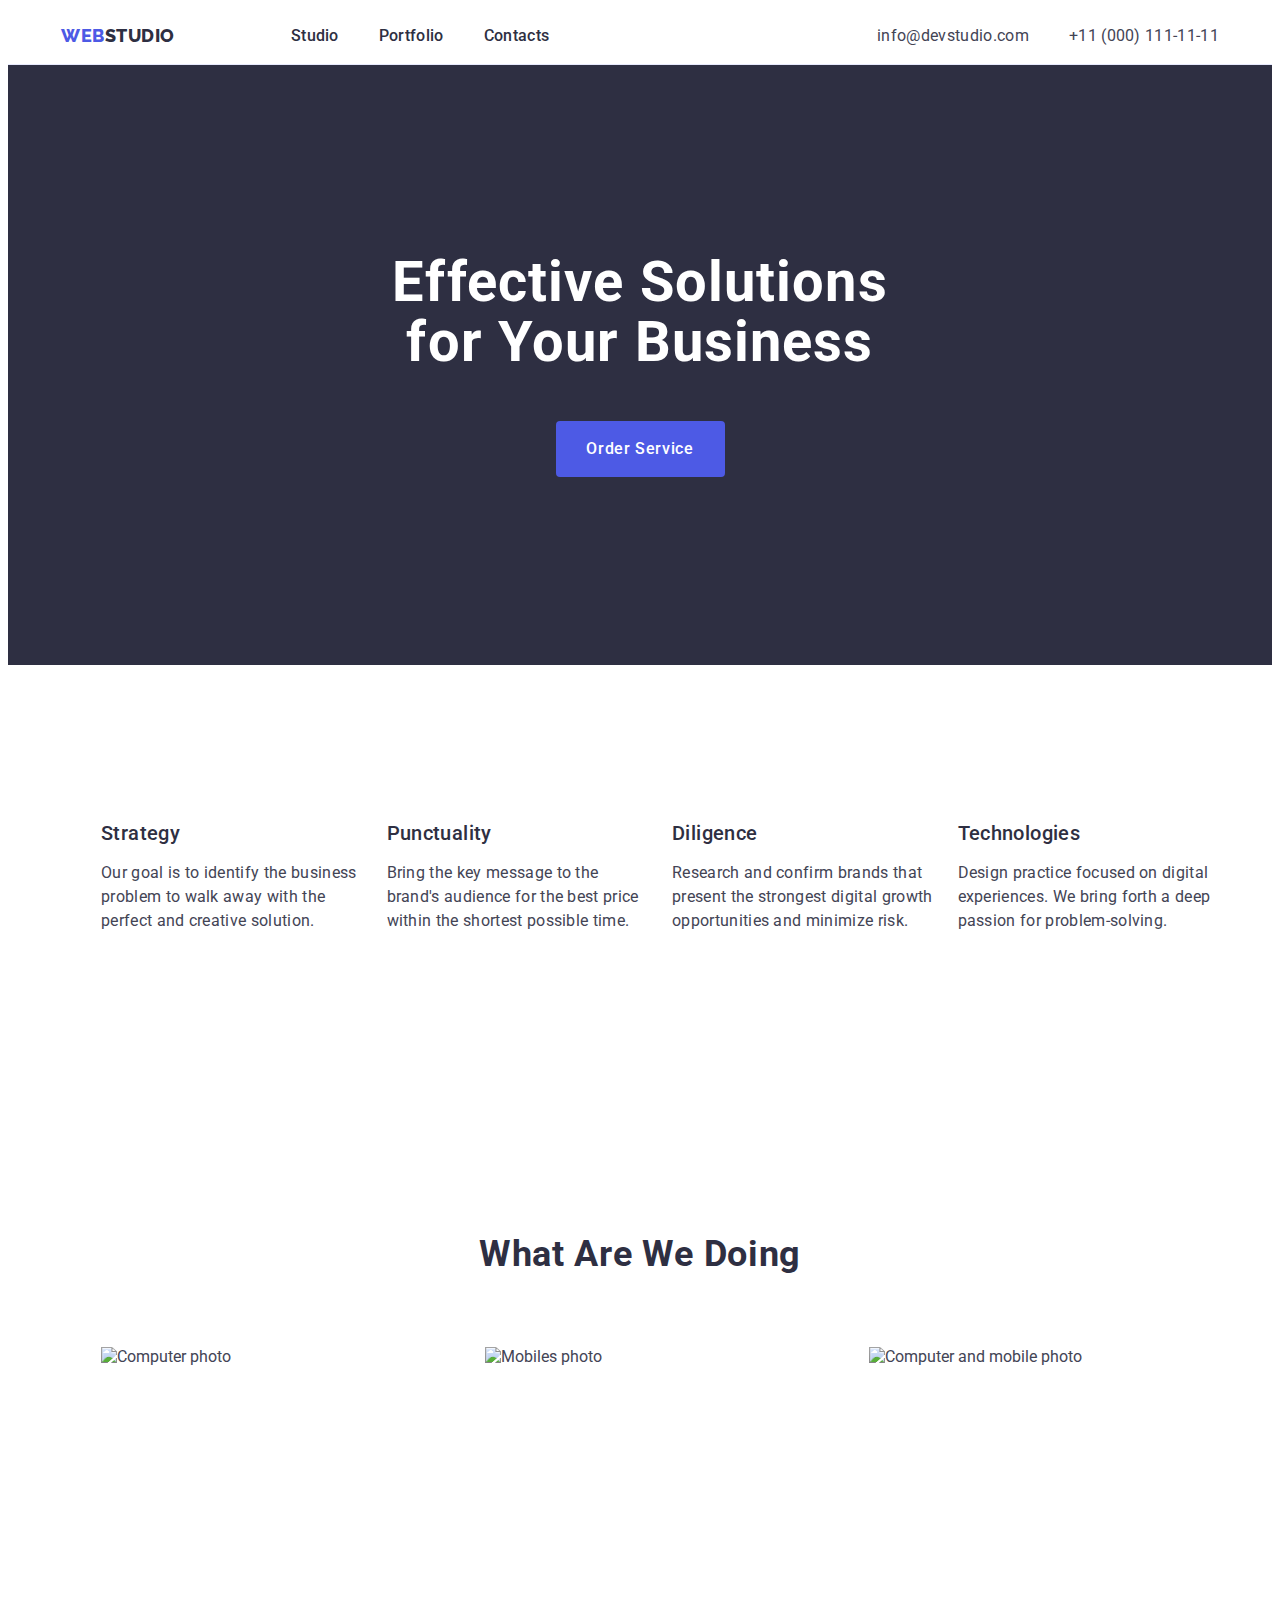
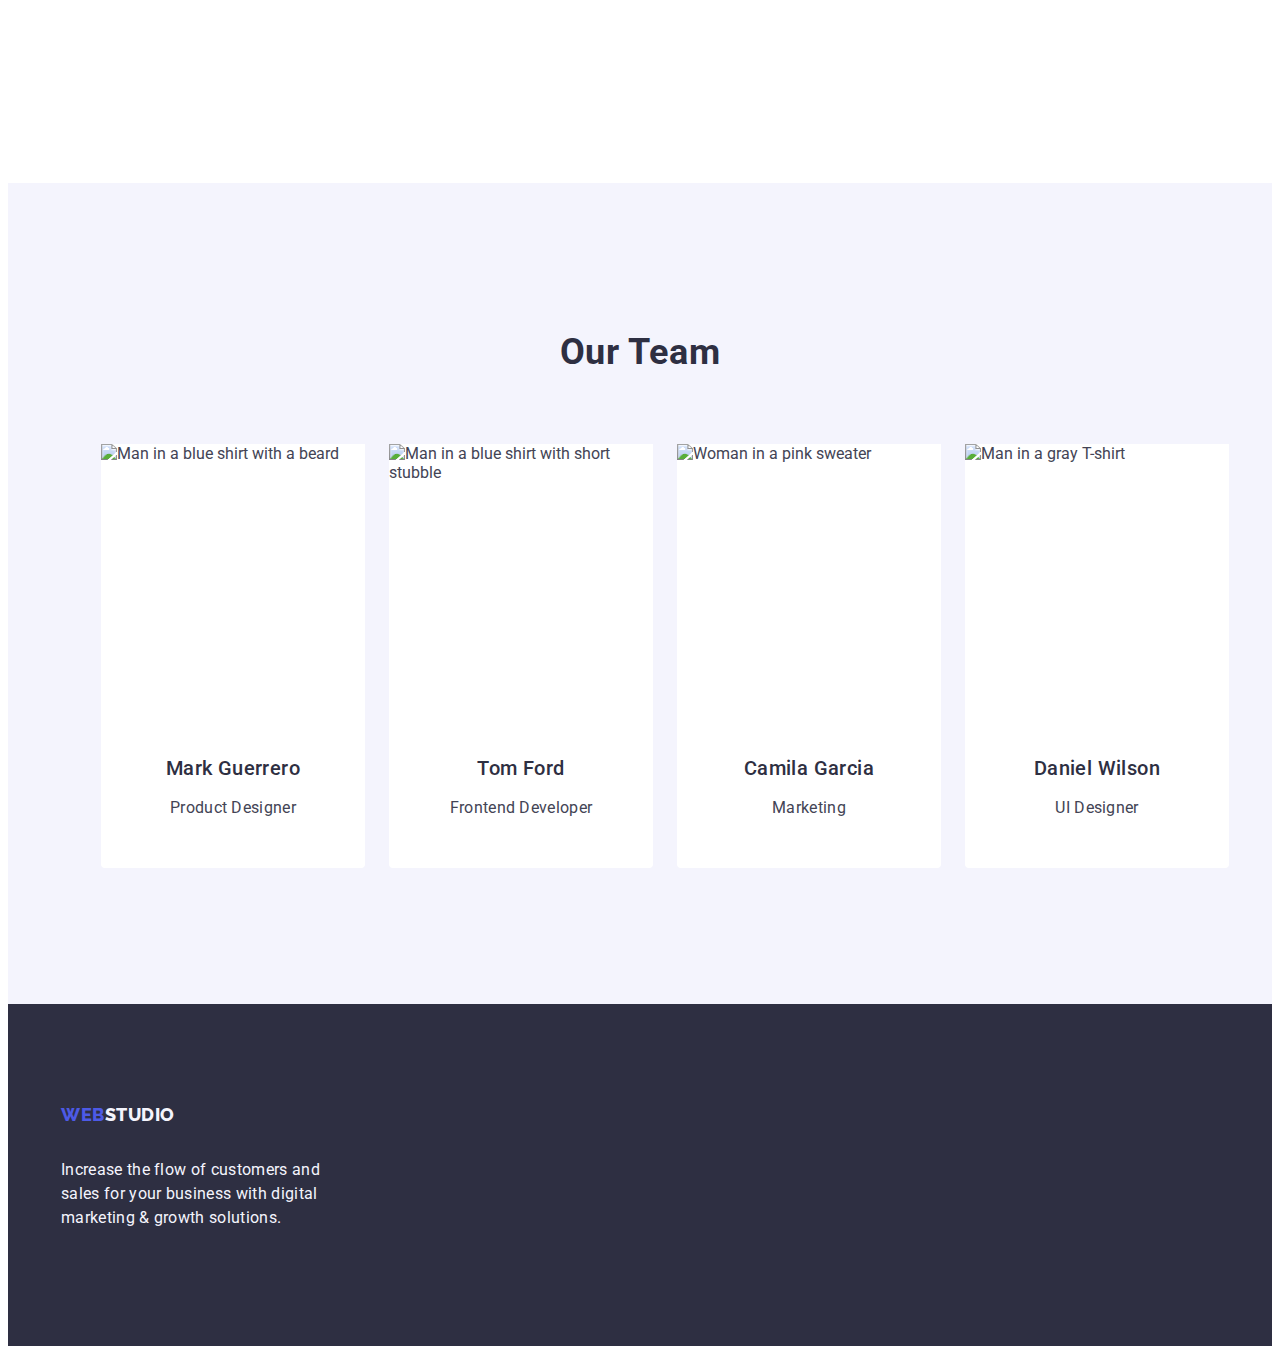
==== commit 54dbed76: "index.html" ====
--- a/index.html
+++ b/index.html
@@ -41,7 +41,7 @@
         </div>
     </header>
 
-    <main class="main">
+    <main>
         <!--Effective Solutions for Your Business-->
         <section class="title-background">
             <div class="container">
@@ -127,7 +127,7 @@
 
     <footer class="footer-background">
         <div class="container">
-        <a href="./index.html" class="logo link">Web<span class="logo-spantwo">Studio</span></a>
+        <a href="./index.html" class="logo link footer-style">Web<span class="logo-spantwo">Studio</span></a>
         <p class="footer-description">Increase the flow of customers and sales for your business with digital marketing & growth solutions.</p>
         </div>
     </footer>
--- a/css/styles.css
+++ b/css/styles.css
@@ -64,6 +64,9 @@
     font-weight: 500;
     line-height: 1.5;
     letter-spacing: 0.64px;
+    padding: 12px 24px;
+    border: 1px solid var(--accent-color);
+    border-radius: 4px;
 }
 
 .filter-buttonone {
@@ -88,6 +91,7 @@
 .filter-buttonone:focus {
     background-color: var(--pressed-state-color);
     color: var(--white-background-color);
+    border: 1px solid transparent;
 }
 
 .cursor {
@@ -172,6 +176,7 @@
     font-size: 16px;
     line-height: 1.5;
     letter-spacing: 0.32px;
+    width: 264px;
 }
 
 .footer-background {
@@ -258,4 +263,39 @@
 
 .worker-description {
     text-align: center;
+}
+
+/* portfolio */
+
+.portfolio {
+    padding: 96px 0 120px;
+}
+
+.filters-list {
+    display: flex;
+    justify-content: center;
+    gap: 24px;
+    margin-bottom: 72px;
+}
+
+.list-portfolio {
+    display: flex;
+    flex-wrap: wrap;
+    column-gap: 24px;
+    row-gap: 48px;
+}
+
+.li-portfolio {
+    width: calc((100% - 48px) / 3);
+}
+
+.div-portfolio {
+    padding: 32px 16px;
+    border: 1px solid var(--accent-color);
+    border-top: none;
+}
+
+.footer-style {
+    display: inline-block;
+    margin-bottom: 16px;
 }